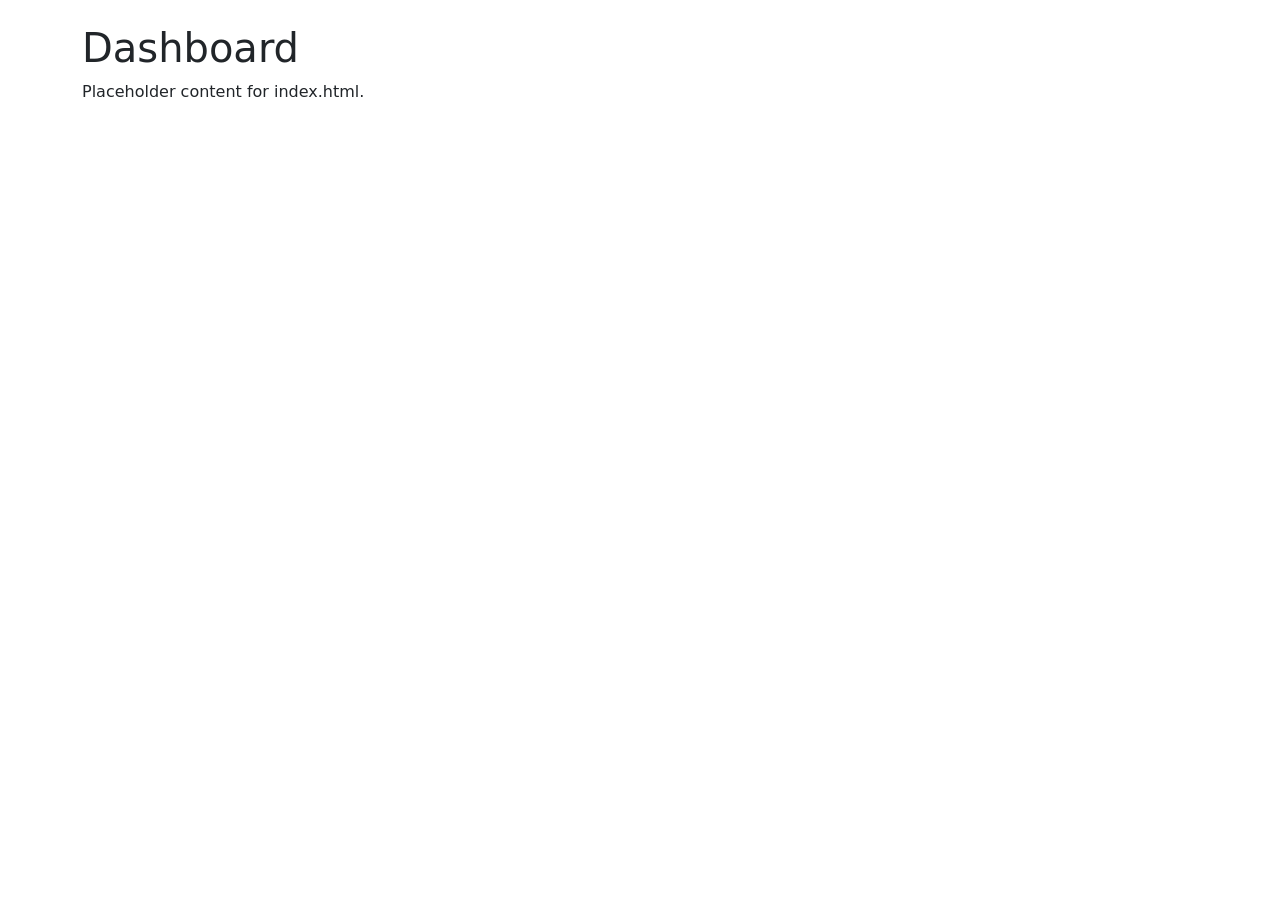
==== index.html @ 49a2d7f2 "Add folder structure, boilerplate pages, and wireframe" ====
<!DOCTYPE html>
<html lang="en">
<head>
  <meta charset="UTF-8">
  <meta name="viewport" content="width=device-width, initial-scale=1">
  <title>Home | Campus Life @ Millsaps</title>
  <meta name="description" content="Campus Life Super App for Millsaps College: weather, events, dining and a campus map.">

  <!-- Inline emoji favicon (avoids a 404 for /favicon.ico on GitHub Pages) -->
  <link rel="icon" href="data:image/svg+xml,%3Csvg xmlns='http://www.w3.org/2000/svg' viewBox='0 0 100 100'%3E%3Ctext y='.9em' font-size='90'%3E%F0%9F%8E%93%3C/text%3E%3C/svg%3E">

  <!-- Bootstrap 5 CSS via CDN. Must load BEFORE our own stylesheet so our rules can override it. -->
  <link rel="stylesheet" href="https://cdn.jsdelivr.net/npm/bootstrap@5.3.3/dist/css/bootstrap.min.css"
        integrity="sha384-QWTKZyjpPEjISv5WaRU9OFeRpok6YctnYmDr5pNlyT2bRjXh0JMhjY6hW+ALEwIH" crossorigin="anonymous">
  <!-- Custom styles (relative path so it works on GitHub Pages) -->
  <link rel="stylesheet" href="css/style.css">
</head>
<body>
  <!-- TODO (Checkpoint 2): shared header, nav bar and footer -->
  <main id="main-content" class="container py-4">
    <h1>Dashboard</h1>
    <p>Placeholder content for index.html.</p>
  </main>

  <!-- Bootstrap JS bundle (needed for the mobile hamburger menu) -->
  <script src="https://cdn.jsdelivr.net/npm/bootstrap@5.3.3/dist/js/bootstrap.bundle.min.js"
          integrity="sha384-YvpcrYf0tY3lHB60NNkmXc5s9fDVZLESaAA55NDzOxhy9GkcIdslK1eN7N6jIeHz" crossorigin="anonymous"></script>
  <!-- Our own script, linked on every page -->
  <script src="js/script.js"></script>
</body>
</html>
---- css/style.css ----
/* Campus Life Super App - custom styles (loaded after Bootstrap) */
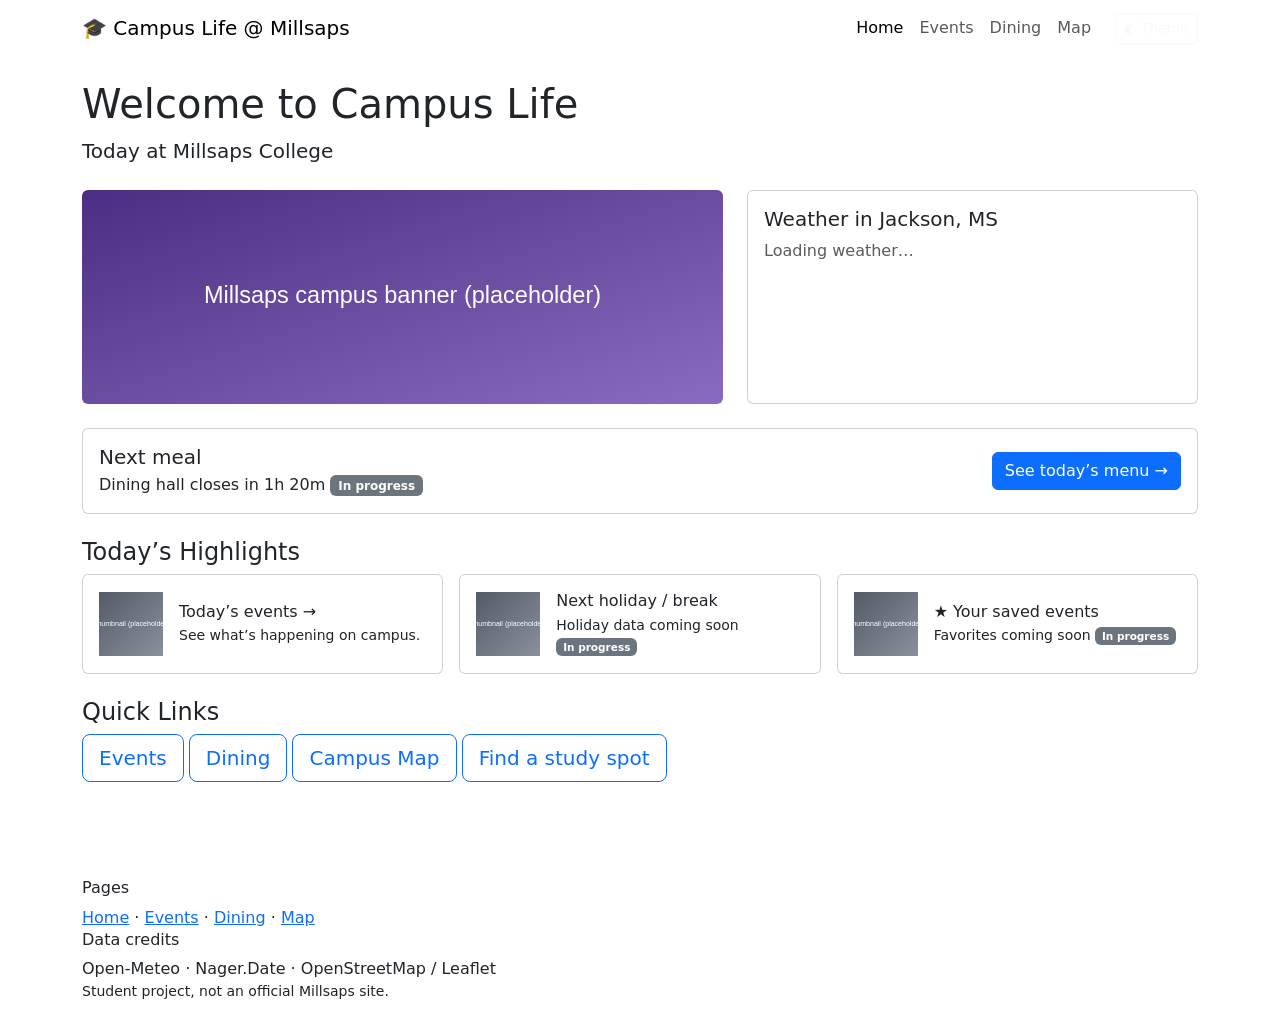
==== commit 7103eaf9: "Add navigation, shared header/footer, and page layouts" ====
--- a/index.html
+++ b/index.html
@@ -16,11 +16,144 @@
   <link rel="stylesheet" href="css/style.css">
 </head>
 <body>
-  <!-- TODO (Checkpoint 2): shared header, nav bar and footer -->
+  <!-- Skip link: lets keyboard users jump past the nav -->
+  <a class="visually-hidden-focusable skip-link" href="#main-content">Skip to main content</a>
+
+  <!-- ===== HEADER + NAV (identical on every page; the current page gets "active") ===== -->
+  <header class="site-header">
+    <nav class="navbar navbar-expand-md" aria-label="Main navigation">
+      <div class="container">
+        <a class="navbar-brand" href="index.html">&#127891; Campus Life @ Millsaps</a>
+        <!-- Hamburger button: collapses the nav below 768px (Bootstrap collapse) -->
+        <button class="navbar-toggler" type="button" data-bs-toggle="collapse"
+                data-bs-target="#navMenu" aria-controls="navMenu" aria-expanded="false"
+                aria-label="Toggle navigation menu">
+          <span class="navbar-toggler-icon"></span>
+        </button>
+        <div class="collapse navbar-collapse" id="navMenu">
+          <ul class="navbar-nav ms-auto mb-2 mb-md-0 align-items-md-center">
+            <li class="nav-item">
+              <a class="nav-link active" href="index.html" aria-current="page">Home</a>
+            </li>
+            <li class="nav-item">
+              <a class="nav-link" href="events.html">Events</a>
+            </li>
+            <li class="nav-item">
+              <a class="nav-link" href="dining.html">Dining</a>
+            </li>
+            <li class="nav-item">
+              <a class="nav-link" href="map.html">Map</a>
+            </li>
+            <li class="nav-item ms-md-3">
+              <!-- Dark/light theme toggle; behavior added in js/script.js -->
+              <button id="themeToggle" type="button" class="btn btn-outline-light btn-sm" aria-pressed="false">
+                &#9680; Theme
+              </button>
+            </li>
+          </ul>
+        </div>
+      </div>
+    </nav>
+  </header>
+
+  <!-- ===== MAIN CONTENT ===== -->
   <main id="main-content" class="container py-4">
-    <h1>Dashboard</h1>
-    <p>Placeholder content for index.html.</p>
+    <!-- Greeting + date (date filled in by JS in a later checkpoint) -->
+    <section class="mb-4" aria-labelledby="greeting">
+      <h1 id="greeting">Welcome to Campus Life</h1>
+      <p class="lead mb-0" id="todayDate">Today at Millsaps College</p>
+    </section>
+
+    <!-- Banner + weather side by side on desktop (see wireframe sheet 2) -->
+    <div class="row g-4 mb-4">
+      <div class="col-lg-7">
+        <img src="images/campus-banner.svg" class="img-fluid rounded banner-img"
+             alt="Placeholder banner for a photo of the Millsaps College campus" width="1200" height="400">
+      </div>
+      <div class="col-lg-5">
+        <!-- Weather widget: JS (Open-Meteo API) replaces this loading message -->
+        <section class="card h-100" aria-labelledby="weather-heading">
+          <div class="card-body">
+            <h2 id="weather-heading" class="h5">Weather in Jackson, MS</h2>
+            <div id="weather" aria-live="polite">
+              <p class="text-muted mb-0">Loading weather&hellip;</p>
+            </div>
+          </div>
+        </section>
+      </div>
+    </div>
+
+    <!-- Next-meal countdown (placeholder text; live countdown is In progress) -->
+    <section class="card mb-4 countdown-card" aria-labelledby="meal-heading">
+      <div class="card-body d-flex flex-wrap align-items-center justify-content-between gap-3">
+        <div>
+          <h2 id="meal-heading" class="h5 mb-1">Next meal</h2>
+          <p class="mb-0" id="mealCountdown">Dining hall closes in 1h 20m <span class="badge text-bg-secondary">In progress</span></p>
+        </div>
+        <a class="btn btn-primary" href="dining.html">See today&rsquo;s menu &rarr;</a>
+      </div>
+    </section>
+
+    <!-- Today's highlights: three cards, each links to events.html -->
+    <section class="mb-4" aria-labelledby="highlights-heading">
+      <h2 id="highlights-heading" class="h4">Today&rsquo;s Highlights</h2>
+      <div class="row g-3">
+        <div class="col-md-6 col-lg-4">
+          <a class="card highlight-card h-100 text-decoration-none" href="events.html">
+            <div class="card-body d-flex gap-3 align-items-center">
+              <img src="images/thumb.svg" class="highlight-thumb" alt="" width="64" height="64">
+              <div><h3 class="h6 mb-1">Today&rsquo;s events &rarr;</h3><p class="mb-0 small">See what&rsquo;s happening on campus.</p></div>
+            </div>
+          </a>
+        </div>
+        <div class="col-md-6 col-lg-4">
+          <a class="card highlight-card h-100 text-decoration-none" href="events.html">
+            <div class="card-body d-flex gap-3 align-items-center">
+              <img src="images/thumb.svg" class="highlight-thumb" alt="" width="64" height="64">
+              <div><h3 class="h6 mb-1">Next holiday / break</h3><p class="mb-0 small">Holiday data coming soon <span class="badge text-bg-secondary">In progress</span></p></div>
+            </div>
+          </a>
+        </div>
+        <div class="col-md-6 col-lg-4">
+          <a class="card highlight-card h-100 text-decoration-none" href="events.html">
+            <div class="card-body d-flex gap-3 align-items-center">
+              <img src="images/thumb.svg" class="highlight-thumb" alt="" width="64" height="64">
+              <div><h3 class="h6 mb-1">&#9733; Your saved events</h3><p class="mb-0 small">Favorites coming soon <span class="badge text-bg-secondary">In progress</span></p></div>
+            </div>
+          </a>
+        </div>
+      </div>
+    </section>
+
+    <!-- Quick links: large buttons (2x2 grid on phones) -->
+    <section aria-labelledby="quick-heading">
+      <h2 id="quick-heading" class="h4">Quick Links</h2>
+      <div class="quick-links">
+        <a class="btn btn-lg btn-outline-primary" href="events.html">Events</a>
+        <a class="btn btn-lg btn-outline-primary" href="dining.html">Dining</a>
+        <a class="btn btn-lg btn-outline-primary" href="map.html">Campus Map</a>
+        <a class="btn btn-lg btn-outline-primary" href="map.html">Find a study spot</a>
+      </div>
+    </section>
   </main>
+
+  <!-- ===== FOOTER (identical on every page) ===== -->
+  <footer class="site-footer mt-5 py-4">
+    <div class="container footer-grid">
+      <div>
+        <h2 class="h6">Pages</h2>
+        <p class="mb-0"><a href="index.html">Home</a> &middot; <a href="events.html">Events</a> &middot;
+          <a href="dining.html">Dining</a> &middot; <a href="map.html">Map</a></p>
+      </div>
+      <div>
+        <h2 class="h6">Data credits</h2>
+        <p class="mb-0">Open-Meteo &middot; Nager.Date &middot; OpenStreetMap / Leaflet</p>
+      </div>
+      <div>
+        <p class="mb-0 small">Student project, not an official Millsaps site.</p>
+      </div>
+    </div>
+  </footer>
 
   <!-- Bootstrap JS bundle (needed for the mobile hamburger menu) -->
   <script src="https://cdn.jsdelivr.net/npm/bootstrap@5.3.3/dist/js/bootstrap.bundle.min.js"
